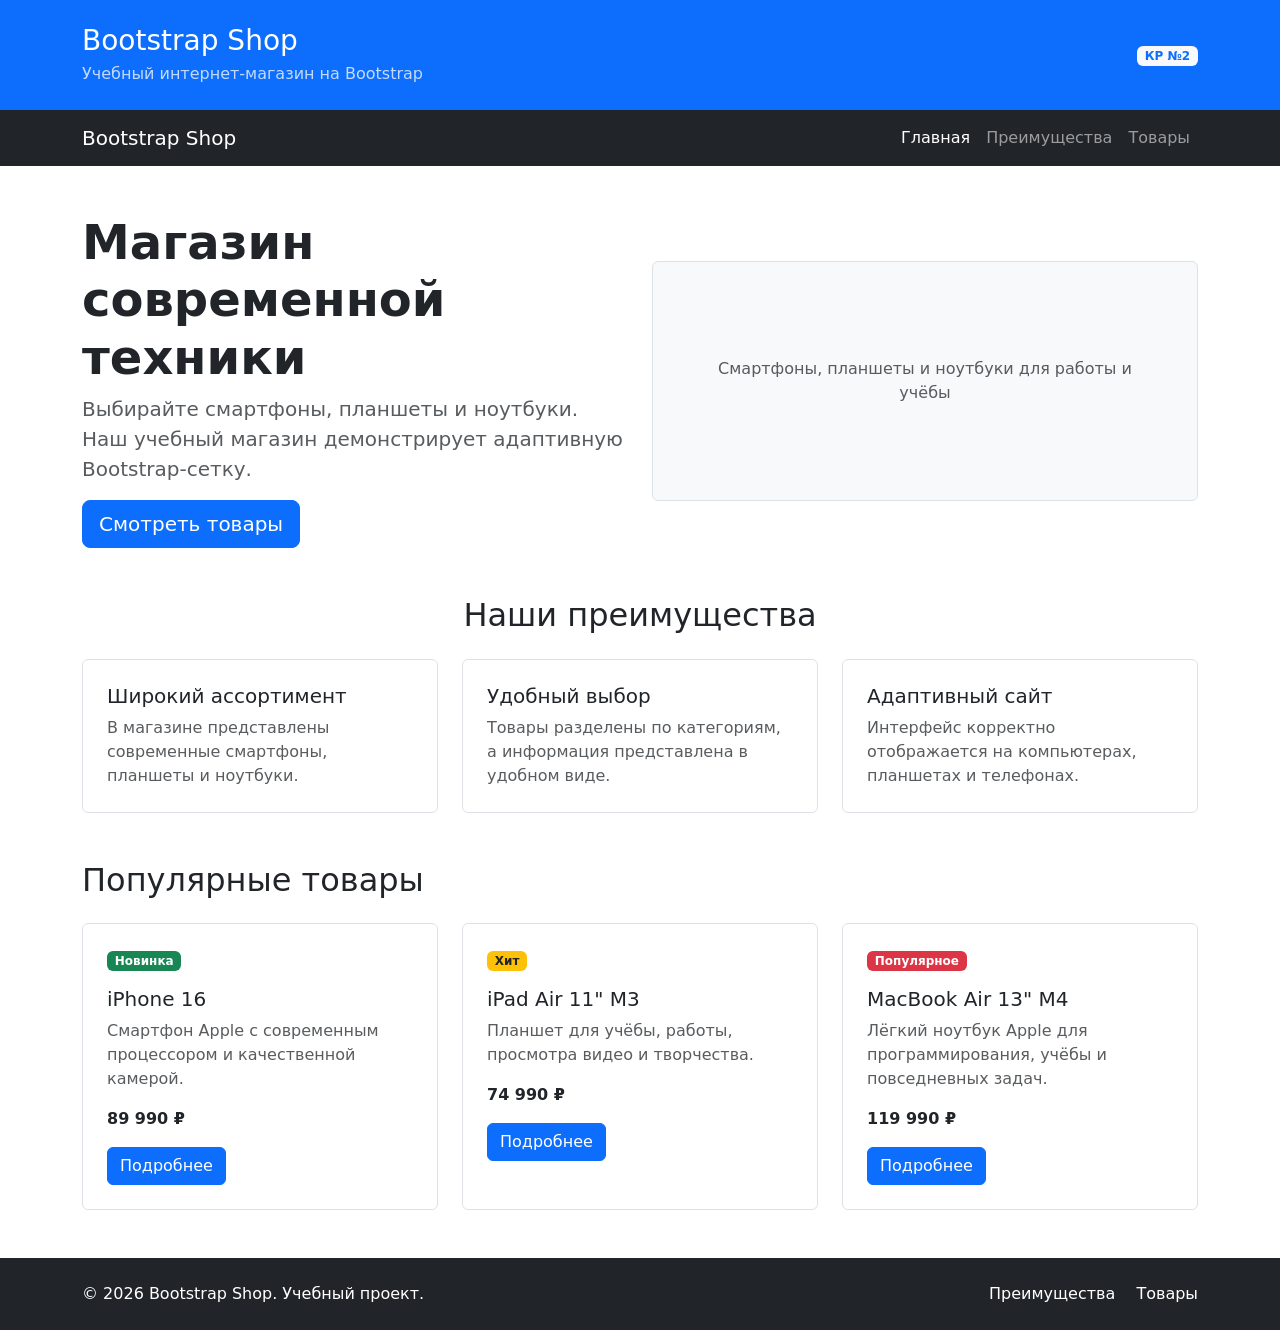
==== index.html @ e72c1052 "feat: create Bootstrap grid homepage" ====
<!DOCTYPE html>
<html lang="ru">
<head>
  <meta charset="UTF-8">
  <meta name="viewport" content="width=device-width, initial-scale=1.0">
  <title>Главная — Bootstrap Shop</title>

  <link
    href="https://cdn.jsdelivr.net/npm/bootstrap@5.3.3/dist/css/bootstrap.min.css"
    rel="stylesheet"
  >
  <link rel="stylesheet" href="css/custom.css">
</head>
<body class="d-flex flex-column min-vh-100">

  <header class="bg-primary text-white py-4">
    <div class="container">
      <div class="row align-items-center">
        <div class="col-12 col-md-8">
          <h1 class="h3 mb-1">Bootstrap Shop</h1>
          <p class="mb-0 opacity-75">
            Учебный интернет-магазин на Bootstrap
          </p>
        </div>

        <div class="col-12 col-md-4 text-md-end mt-3 mt-md-0">
          <span class="badge bg-light text-primary">КР №2</span>
        </div>
      </div>
    </div>
  </header>

  <nav class="navbar navbar-expand-lg navbar-dark bg-dark">
    <div class="container">
      <a class="navbar-brand" href="index.html">Bootstrap Shop</a>

      <button
        class="navbar-toggler"
        type="button"
        data-bs-toggle="collapse"
        data-bs-target="#mainNavbar"
        aria-controls="mainNavbar"
        aria-expanded="false"
        aria-label="Переключить навигацию"
      >
        <span class="navbar-toggler-icon"></span>
      </button>

      <div class="collapse navbar-collapse" id="mainNavbar">
        <ul class="navbar-nav ms-auto">
          <li class="nav-item">
            <a class="nav-link active" aria-current="page" href="index.html">
              Главная
            </a>
          </li>
          <li class="nav-item">
            <a class="nav-link" href="#advantages">Преимущества</a>
          </li>
          <li class="nav-item">
            <a class="nav-link" href="#popular">Товары</a>
          </li>
        </ul>
      </div>
    </div>
  </nav>

  <main class="flex-grow-1">

    <section class="container my-5">
      <div class="row align-items-center g-4">
        <div class="col-12 col-lg-6">
          <h2 class="display-5 fw-bold">
            Магазин современной техники
          </h2>

          <p class="lead text-muted">
            Выбирайте смартфоны, планшеты и ноутбуки.
            Наш учебный магазин демонстрирует
            адаптивную Bootstrap-сетку.
          </p>

          <a class="btn btn-primary btn-lg" href="#popular">
            Смотреть товары
          </a>
        </div>

        <div class="col-12 col-lg-6">
          <div class="placeholder-box p-5 bg-light border rounded text-center d-flex align-items-center justify-content-center">
            <p class="mb-0 text-muted">
              Смартфоны, планшеты и ноутбуки
              для работы и учёбы
            </p>
          </div>
        </div>
      </div>
    </section>

    <section class="container my-5" id="advantages">
      <h2 class="text-center mb-4">Наши преимущества</h2>

      <div class="row g-4">
        <div class="col-12 col-md-4">
          <div class="p-4 border rounded h-100 bg-white">
            <h3 class="h5">Широкий ассортимент</h3>
            <p class="mb-0 text-muted">
              В магазине представлены современные
              смартфоны, планшеты и ноутбуки.
            </p>
          </div>
        </div>

        <div class="col-12 col-md-4">
          <div class="p-4 border rounded h-100 bg-white">
            <h3 class="h5">Удобный выбор</h3>
            <p class="mb-0 text-muted">
              Товары разделены по категориям,
              а информация представлена в удобном виде.
            </p>
          </div>
        </div>

        <div class="col-12 col-md-4">
          <div class="p-4 border rounded h-100 bg-white">
            <h3 class="h5">Адаптивный сайт</h3>
            <p class="mb-0 text-muted">
              Интерфейс корректно отображается
              на компьютерах, планшетах и телефонах.
            </p>
          </div>
        </div>
      </div>
    </section>

    <section class="container my-5" id="popular">
      <h2 class="mb-4">Популярные товары</h2>

      <div class="row g-4">

        <div class="col-12 col-md-6 col-lg-4">
          <div class="border rounded h-100 p-4">
            <span class="badge bg-success mb-3">Новинка</span>
            <h3 class="h5">iPhone 16</h3>
            <p class="text-muted">
              Смартфон Apple с современным процессором
              и качественной камерой.
            </p>
            <p class="fw-bold mb-3">89 990 ₽</p>
            <a class="btn btn-primary" href="#popular">
              Подробнее
            </a>
          </div>
        </div>

        <div class="col-12 col-md-6 col-lg-4">
          <div class="border rounded h-100 p-4">
            <span class="badge bg-warning text-dark mb-3">Хит</span>
            <h3 class="h5">iPad Air 11" M3</h3>
            <p class="text-muted">
              Планшет для учёбы, работы,
              просмотра видео и творчества.
            </p>
            <p class="fw-bold mb-3">74 990 ₽</p>
            <a class="btn btn-primary" href="#popular">
              Подробнее
            </a>
          </div>
        </div>

        <div class="col-12 col-md-6 col-lg-4">
          <div class="border rounded h-100 p-4">
            <span class="badge bg-danger mb-3">Популярное</span>
            <h3 class="h5">MacBook Air 13" M4</h3>
            <p class="text-muted">
              Лёгкий ноутбук Apple для программирования,
              учёбы и повседневных задач.
            </p>
            <p class="fw-bold mb-3">119 990 ₽</p>
            <a class="btn btn-primary" href="#popular">
              Подробнее
            </a>
          </div>
        </div>

      </div>
    </section>

  </main>

  <footer class="bg-dark text-white py-4 mt-auto">
    <div class="container">
      <div class="row align-items-center g-3">
        <div class="col-12 col-md-6">
          <p class="mb-0">
            &copy; 2026 Bootstrap Shop. Учебный проект.
          </p>
        </div>

        <div class="col-12 col-md-6 text-md-end">
          <a class="text-white text-decoration-none me-3" href="#advantages">
            Преимущества
          </a>
          <a class="text-white text-decoration-none" href="#popular">
            Товары
          </a>
        </div>
      </div>
    </div>
  </footer>

  <script src="https://cdn.jsdelivr.net/npm/bootstrap@5.3.3/dist/js/bootstrap.bundle.min.js"></script>
</body>
</html>
---- css/custom.css ----
body {
  min-height: 100vh;
}

.placeholder-box {
  min-height: 240px;
}
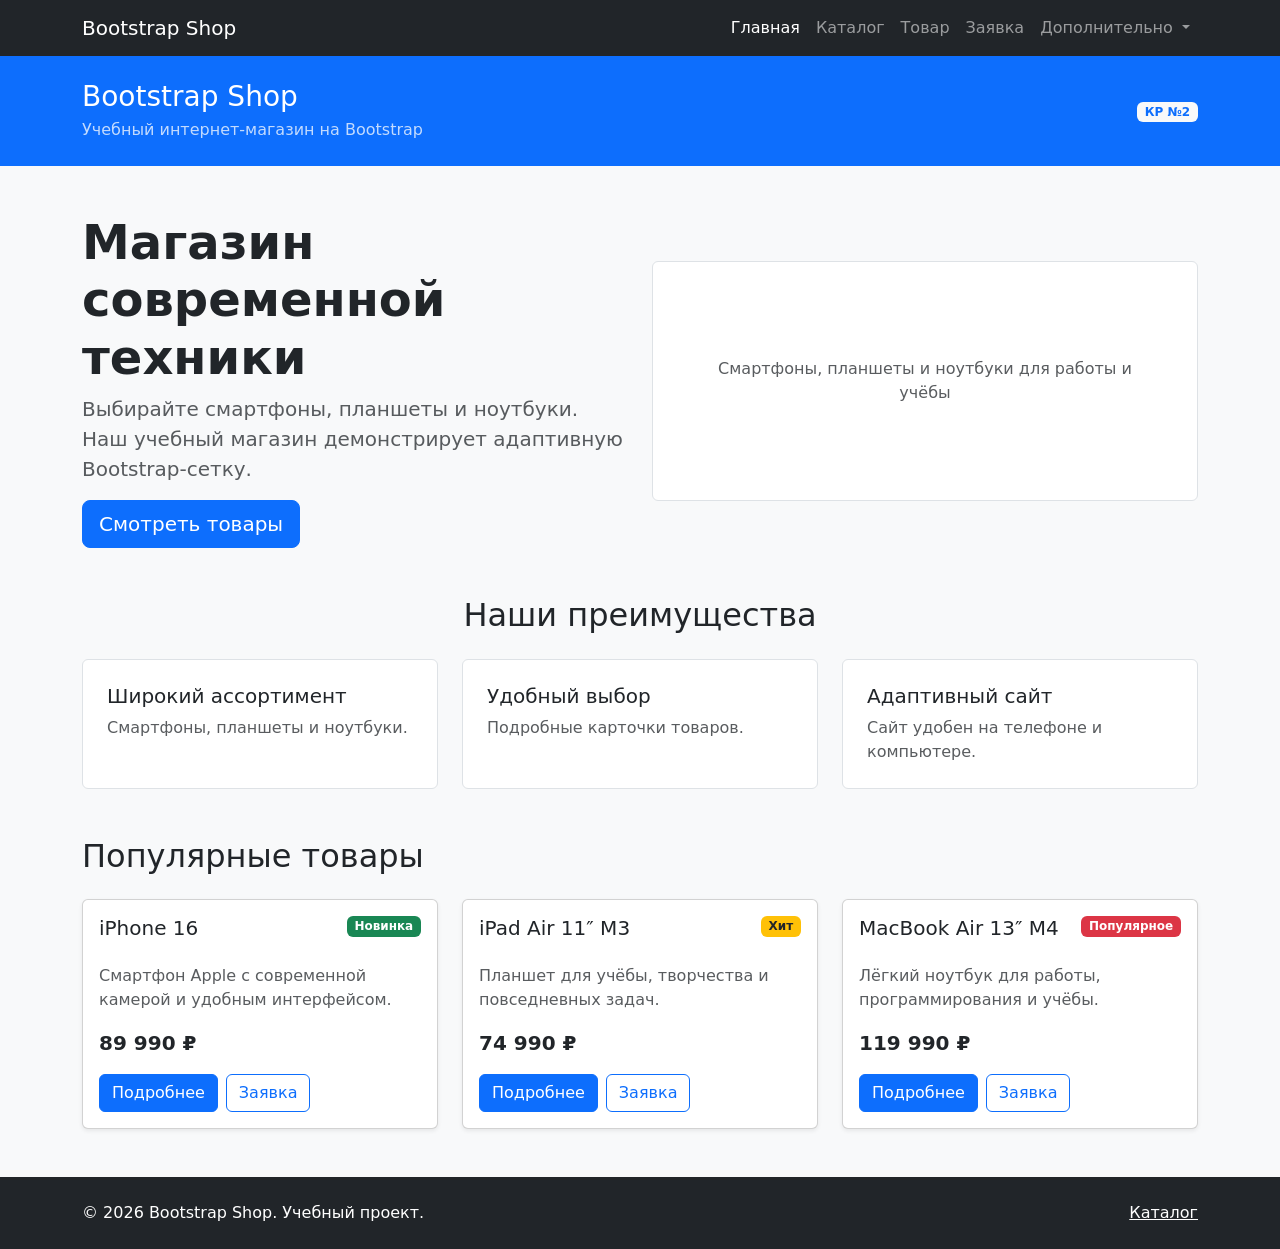
==== commit 4e16d08b: "feat: add Bootstrap components pages" ====
--- a/index.html
+++ b/index.html
@@ -5,25 +5,57 @@
   <meta charset="UTF-8">
   <meta name="viewport" content="width=device-width, initial-scale=1.0">
   <title>Главная — Bootstrap Shop</title>
-
-  <link
-    href="https://cdn.jsdelivr.net/npm/bootstrap@5.3.3/dist/css/bootstrap.min.css"
-    rel="stylesheet"
-  >
+  <link href="https://cdn.jsdelivr.net/npm/bootstrap@5.3.8/dist/css/bootstrap.min.css" rel="stylesheet">
   <link rel="stylesheet" href="css/custom.css">
 </head>
-<body class="d-flex flex-column min-vh-100">
+<body class="d-flex flex-column min-vh-100 bg-light">
+
+  <nav class="navbar navbar-expand-lg navbar-dark bg-dark">
+    <div class="container">
+      <a class="navbar-brand" href="index.html">Bootstrap Shop</a>
+      <button class="navbar-toggler" type="button"
+        data-bs-toggle="collapse" data-bs-target="#mainNavbar"
+        aria-controls="mainNavbar" aria-expanded="false"
+        aria-label="Открыть меню">
+        <span class="navbar-toggler-icon"></span>
+      </button>
+
+      <div class="collapse navbar-collapse" id="mainNavbar">
+        <ul class="navbar-nav ms-auto">
+          <li class="nav-item">
+            <a class="nav-link active" aria-current="page" href="index.html">Главная</a>
+          </li>
+          <li class="nav-item">
+            <a class="nav-link" href="catalog.html">Каталог</a>
+          </li>
+          <li class="nav-item">
+            <a class="nav-link" href="product.html">Товар</a>
+          </li>
+          <li class="nav-item">
+            <a class="nav-link" href="order.html">Заявка</a>
+          </li>
+          <li class="nav-item dropdown">
+            <a class="nav-link dropdown-toggle" href="#" role="button"
+              data-bs-toggle="dropdown" aria-expanded="false">
+              Дополнительно
+            </a>
+            <ul class="dropdown-menu">
+              <li><a class="dropdown-item" href="index.html#popular">Популярное</a></li>
+              <li><a class="dropdown-item" href="order.html">Оставить заявку</a></li>
+            </ul>
+          </li>
+        </ul>
+      </div>
+    </div>
+  </nav>
 
   <header class="bg-primary text-white py-4">
     <div class="container">
       <div class="row align-items-center">
         <div class="col-12 col-md-8">
           <h1 class="h3 mb-1">Bootstrap Shop</h1>
-          <p class="mb-0 opacity-75">
-            Учебный интернет-магазин на Bootstrap
-          </p>
+          <p class="mb-0 opacity-75">Учебный интернет-магазин на Bootstrap</p>
         </div>
-
         <div class="col-12 col-md-4 text-md-end mt-3 mt-md-0">
           <span class="badge bg-light text-primary">КР №2</span>
         </div>
@@ -31,65 +63,22 @@
     </div>
   </header>
 
-  <nav class="navbar navbar-expand-lg navbar-dark bg-dark">
-    <div class="container">
-      <a class="navbar-brand" href="index.html">Bootstrap Shop</a>
-
-      <button
-        class="navbar-toggler"
-        type="button"
-        data-bs-toggle="collapse"
-        data-bs-target="#mainNavbar"
-        aria-controls="mainNavbar"
-        aria-expanded="false"
-        aria-label="Переключить навигацию"
-      >
-        <span class="navbar-toggler-icon"></span>
-      </button>
-
-      <div class="collapse navbar-collapse" id="mainNavbar">
-        <ul class="navbar-nav ms-auto">
-          <li class="nav-item">
-            <a class="nav-link active" aria-current="page" href="index.html">
-              Главная
-            </a>
-          </li>
-          <li class="nav-item">
-            <a class="nav-link" href="#advantages">Преимущества</a>
-          </li>
-          <li class="nav-item">
-            <a class="nav-link" href="#popular">Товары</a>
-          </li>
-        </ul>
-      </div>
-    </div>
-  </nav>
-
   <main class="flex-grow-1">
 
     <section class="container my-5">
       <div class="row align-items-center g-4">
         <div class="col-12 col-lg-6">
-          <h2 class="display-5 fw-bold">
-            Магазин современной техники
-          </h2>
-
+          <h2 class="display-5 fw-bold">Магазин современной техники</h2>
           <p class="lead text-muted">
             Выбирайте смартфоны, планшеты и ноутбуки.
-            Наш учебный магазин демонстрирует
-            адаптивную Bootstrap-сетку.
+            Наш учебный магазин демонстрирует адаптивную Bootstrap-сетку.
           </p>
-
-          <a class="btn btn-primary btn-lg" href="#popular">
-            Смотреть товары
-          </a>
+          <a class="btn btn-primary btn-lg" href="catalog.html">Смотреть товары</a>
         </div>
-
         <div class="col-12 col-lg-6">
-          <div class="placeholder-box p-5 bg-light border rounded text-center d-flex align-items-center justify-content-center">
+          <div class="placeholder-box p-5 bg-white border rounded text-center d-flex align-items-center justify-content-center">
             <p class="mb-0 text-muted">
-              Смартфоны, планшеты и ноутбуки
-              для работы и учёбы
+              Смартфоны, планшеты и ноутбуки для работы и учёбы
             </p>
           </div>
         </div>
@@ -98,116 +87,104 @@
 
     <section class="container my-5" id="advantages">
       <h2 class="text-center mb-4">Наши преимущества</h2>
+      <div class="row g-4">
 
-      <div class="row g-4">
         <div class="col-12 col-md-4">
-          <div class="p-4 border rounded h-100 bg-white">
+          <div class="p-4 bg-white border rounded h-100">
             <h3 class="h5">Широкий ассортимент</h3>
-            <p class="mb-0 text-muted">
-              В магазине представлены современные
-              смартфоны, планшеты и ноутбуки.
-            </p>
+            <p class="text-muted mb-0">Смартфоны, планшеты и ноутбуки.</p>
           </div>
         </div>
 
         <div class="col-12 col-md-4">
-          <div class="p-4 border rounded h-100 bg-white">
+          <div class="p-4 bg-white border rounded h-100">
             <h3 class="h5">Удобный выбор</h3>
-            <p class="mb-0 text-muted">
-              Товары разделены по категориям,
-              а информация представлена в удобном виде.
-            </p>
+            <p class="text-muted mb-0">Подробные карточки товаров.</p>
           </div>
         </div>
 
         <div class="col-12 col-md-4">
-          <div class="p-4 border rounded h-100 bg-white">
+          <div class="p-4 bg-white border rounded h-100">
             <h3 class="h5">Адаптивный сайт</h3>
-            <p class="mb-0 text-muted">
-              Интерфейс корректно отображается
-              на компьютерах, планшетах и телефонах.
-            </p>
-          </div>
-        </div>
-      </div>
-    </section>
-
-    <section class="container my-5" id="popular">
-      <h2 class="mb-4">Популярные товары</h2>
-
-      <div class="row g-4">
-
-        <div class="col-12 col-md-6 col-lg-4">
-          <div class="border rounded h-100 p-4">
-            <span class="badge bg-success mb-3">Новинка</span>
-            <h3 class="h5">iPhone 16</h3>
-            <p class="text-muted">
-              Смартфон Apple с современным процессором
-              и качественной камерой.
-            </p>
-            <p class="fw-bold mb-3">89 990 ₽</p>
-            <a class="btn btn-primary" href="#popular">
-              Подробнее
-            </a>
-          </div>
-        </div>
-
-        <div class="col-12 col-md-6 col-lg-4">
-          <div class="border rounded h-100 p-4">
-            <span class="badge bg-warning text-dark mb-3">Хит</span>
-            <h3 class="h5">iPad Air 11" M3</h3>
-            <p class="text-muted">
-              Планшет для учёбы, работы,
-              просмотра видео и творчества.
-            </p>
-            <p class="fw-bold mb-3">74 990 ₽</p>
-            <a class="btn btn-primary" href="#popular">
-              Подробнее
-            </a>
-          </div>
-        </div>
-
-        <div class="col-12 col-md-6 col-lg-4">
-          <div class="border rounded h-100 p-4">
-            <span class="badge bg-danger mb-3">Популярное</span>
-            <h3 class="h5">MacBook Air 13" M4</h3>
-            <p class="text-muted">
-              Лёгкий ноутбук Apple для программирования,
-              учёбы и повседневных задач.
-            </p>
-            <p class="fw-bold mb-3">119 990 ₽</p>
-            <a class="btn btn-primary" href="#popular">
-              Подробнее
-            </a>
+            <p class="text-muted mb-0">Сайт удобен на телефоне и компьютере.</p>
           </div>
         </div>
 
       </div>
     </section>
 
+    <section class="container my-5" id="popular">
+      <h2 class="mb-4">Популярные товары</h2>
+      <div class="row g-4">
+
+        <div class="col-12 col-md-6 col-lg-4">
+          <div class="card h-100 shadow-sm">
+            <div class="card-body d-flex flex-column">
+              <div class="d-flex justify-content-between align-items-start gap-2 mb-3">
+                <h3 class="card-title h5">iPhone 16</h3>
+                <span class="badge bg-success">Новинка</span>
+              </div>
+              <p class="card-text text-muted">
+                Смартфон Apple с современной камерой и удобным интерфейсом.
+              </p>
+              <p class="fw-bold fs-5 mt-auto">89 990 ₽</p>
+              <div class="d-flex gap-2 flex-wrap">
+                <a href="product.html?id=iphone16" class="btn btn-primary">Подробнее</a>
+                <a href="order.html?product=iphone16" class="btn btn-outline-primary">Заявка</a>
+              </div>
+            </div>
+          </div>
+        </div>
+
+        <div class="col-12 col-md-6 col-lg-4">
+          <div class="card h-100 shadow-sm">
+            <div class="card-body d-flex flex-column">
+              <div class="d-flex justify-content-between align-items-start gap-2 mb-3">
+                <h3 class="card-title h5">iPad Air 11″ M3</h3>
+                <span class="badge bg-warning text-dark">Хит</span>
+              </div>
+              <p class="card-text text-muted">
+                Планшет для учёбы, творчества и повседневных задач.
+              </p>
+              <p class="fw-bold fs-5 mt-auto">74 990 ₽</p>
+              <div class="d-flex gap-2 flex-wrap">
+                <a href="product.html?id=ipad-air-m3" class="btn btn-primary">Подробнее</a>
+                <a href="order.html?product=ipad-air-m3" class="btn btn-outline-primary">Заявка</a>
+              </div>
+            </div>
+          </div>
+        </div>
+
+        <div class="col-12 col-md-6 col-lg-4">
+          <div class="card h-100 shadow-sm">
+            <div class="card-body d-flex flex-column">
+              <div class="d-flex justify-content-between align-items-start gap-2 mb-3">
+                <h3 class="card-title h5">MacBook Air 13″ M4</h3>
+                <span class="badge bg-danger">Популярное</span>
+              </div>
+              <p class="card-text text-muted">
+                Лёгкий ноутбук для работы, программирования и учёбы.
+              </p>
+              <p class="fw-bold fs-5 mt-auto">119 990 ₽</p>
+              <div class="d-flex gap-2 flex-wrap">
+                <a href="product.html?id=macbook-air-m4" class="btn btn-primary">Подробнее</a>
+                <a href="order.html?product=macbook-air-m4" class="btn btn-outline-primary">Заявка</a>
+              </div>
+            </div>
+          </div>
+        </div>
+
+      </div>
+    </section>
   </main>
 
   <footer class="bg-dark text-white py-4 mt-auto">
-    <div class="container">
-      <div class="row align-items-center g-3">
-        <div class="col-12 col-md-6">
-          <p class="mb-0">
-            &copy; 2026 Bootstrap Shop. Учебный проект.
-          </p>
-        </div>
-
-        <div class="col-12 col-md-6 text-md-end">
-          <a class="text-white text-decoration-none me-3" href="#advantages">
-            Преимущества
-          </a>
-          <a class="text-white text-decoration-none" href="#popular">
-            Товары
-          </a>
-        </div>
-      </div>
+    <div class="container d-flex flex-wrap justify-content-between gap-2">
+      <span>© 2026 Bootstrap Shop. Учебный проект.</span>
+      <a href="catalog.html" class="text-white">Каталог</a>
     </div>
   </footer>
 
-  <script src="https://cdn.jsdelivr.net/npm/bootstrap@5.3.3/dist/js/bootstrap.bundle.min.js"></script>
+  <script src="https://cdn.jsdelivr.net/npm/bootstrap@5.3.8/dist/js/bootstrap.bundle.min.js"></script>
 </body>
 </html>
--- a/css/custom.css
+++ b/css/custom.css
@@ -5,3 +5,11 @@
 .placeholder-box {
   min-height: 240px;
 }
+.placeholder-image {
+  min-height: 320px;
+}
+
+.card-img-top {
+  height: 180px;
+  object-fit: cover;
+}
